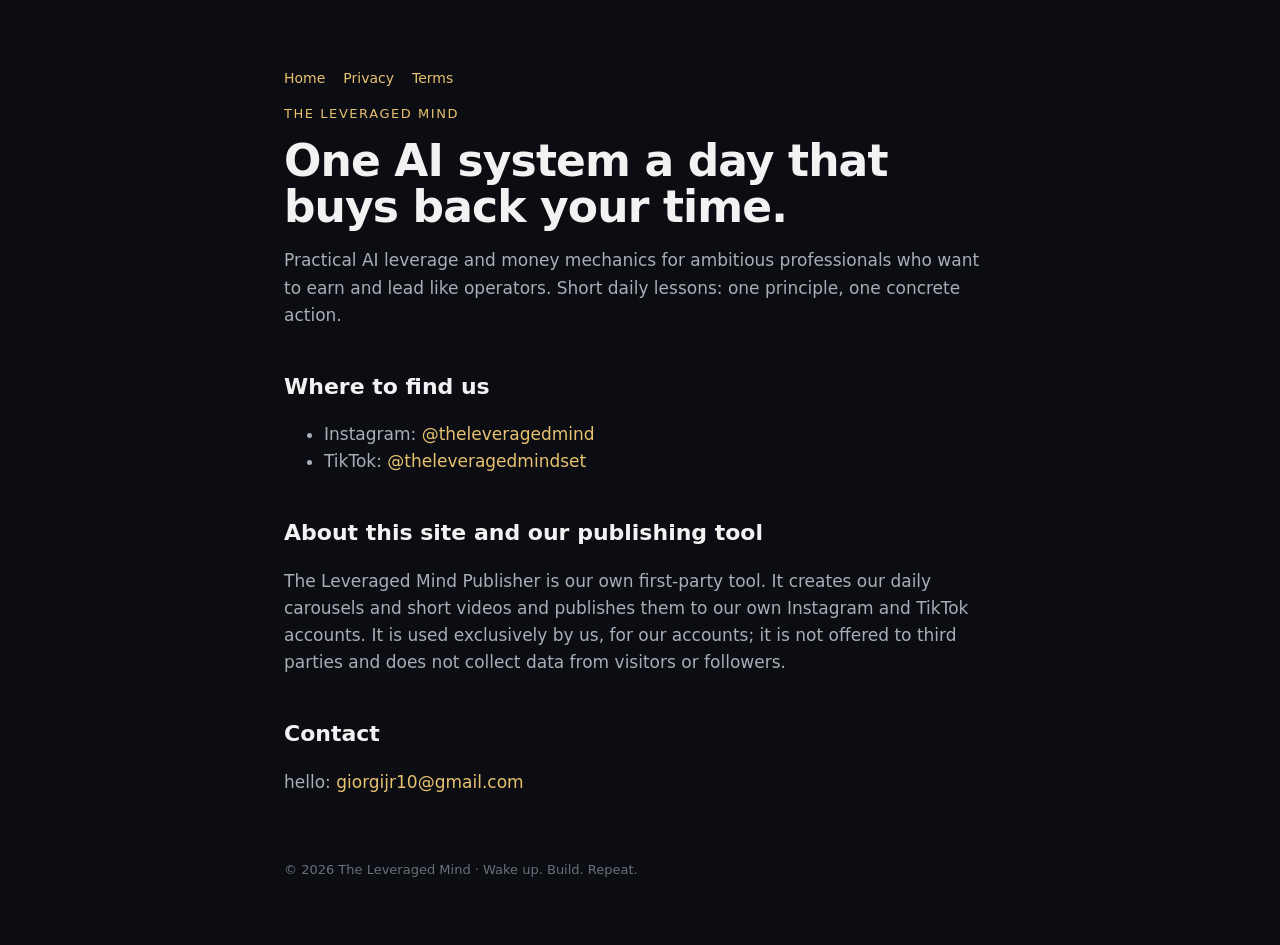
==== index.html @ 6ef63f06 "Add files via upload" ====
<!doctype html><html lang="en"><head><meta charset="utf-8"><meta name="viewport" content="width=device-width,initial-scale=1"><title>The Leveraged Mind</title><link rel="stylesheet" href="style.css"></head><body><main>
<nav><a href="./">Home</a><a href="privacy.html">Privacy</a><a href="terms.html">Terms</a></nav>
<p class="tag">The Leveraged Mind</p>
<h1>One AI system a day that buys back your time.</h1>
<p>Practical AI leverage and money mechanics for ambitious professionals who want to earn and lead like operators. Short daily lessons: one principle, one concrete action.</p>
<h2>Where to find us</h2>
<ul><li>Instagram: <a href="https://www.instagram.com/theleveragedmind/">@theleveragedmind</a></li><li>TikTok: <a href="https://www.tiktok.com/@theleveragedmindset">@theleveragedmindset</a></li></ul>
<h2>About this site and our publishing tool</h2>
<p>The Leveraged Mind Publisher is our own first-party tool. It creates our daily carousels and short videos and publishes them to our own Instagram and TikTok accounts. It is used exclusively by us, for our accounts; it is not offered to third parties and does not collect data from visitors or followers.</p>
<h2>Contact</h2><p>hello: <a href="mailto:giorgijr10@gmail.com">giorgijr10@gmail.com</a></p>
<footer>© 2026 The Leveraged Mind · Wake up. Build. Repeat.</footer></main></body></html>
---- style.css ----
:root{--bg:#0b0d12;--fg:#f2f2f2;--muted:#a9adb5;--gold:#e8c170}*{box-sizing:border-box}body{margin:0;background:var(--bg);color:var(--fg);font:17px/1.6 Inter,system-ui,-apple-system,Segoe UI,Roboto,sans-serif}main{max-width:760px;margin:0 auto;padding:64px 24px}h1{font-size:44px;line-height:1.05;margin:0 0 12px;letter-spacing:-.02em}h2{margin:40px 0 8px;font-size:22px}p,li{color:var(--muted)}a{color:var(--gold);text-decoration:none}nav a{margin-right:18px;font-size:14px}.tag{color:var(--gold);font-size:13px;letter-spacing:.12em;text-transform:uppercase}footer{margin-top:64px;font-size:13px;color:#6b7078}
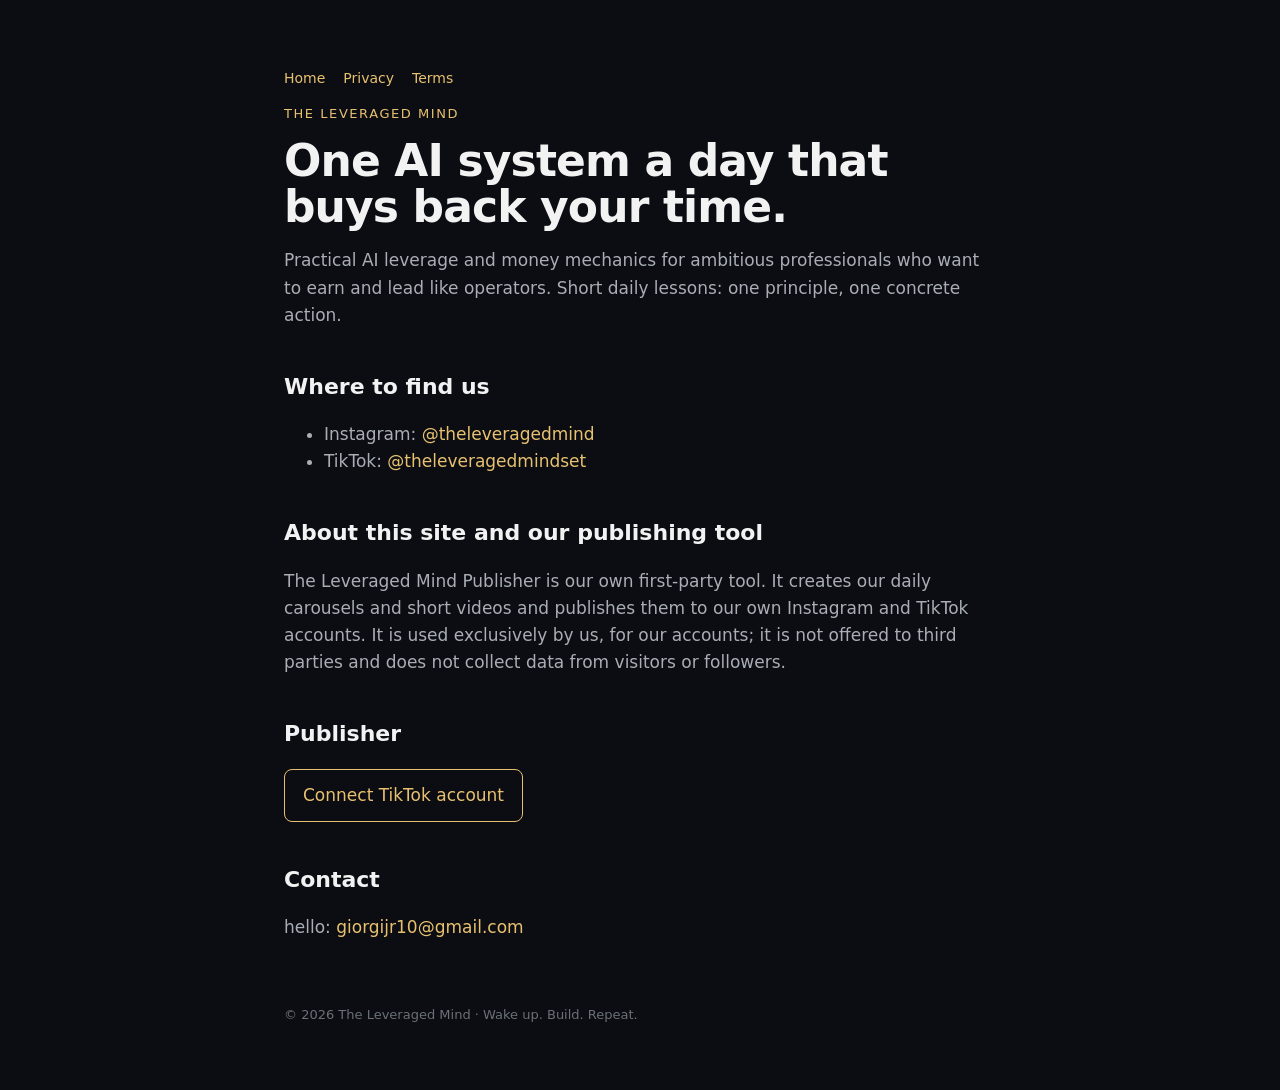
==== commit ebd8902b: "Add files via upload" ====
--- a/index.html
+++ b/index.html
@@ -7,5 +7,7 @@
 <ul><li>Instagram: <a href="https://www.instagram.com/theleveragedmind/">@theleveragedmind</a></li><li>TikTok: <a href="https://www.tiktok.com/@theleveragedmindset">@theleveragedmindset</a></li></ul>
 <h2>About this site and our publishing tool</h2>
 <p>The Leveraged Mind Publisher is our own first-party tool. It creates our daily carousels and short videos and publishes them to our own Instagram and TikTok accounts. It is used exclusively by us, for our accounts; it is not offered to third parties and does not collect data from visitors or followers.</p>
+<h2>Publisher</h2>
+<p><a id="connect" href="https://www.tiktok.com/v2/auth/authorize/?client_key=sbaw9ait9n6jj181y7&response_type=code&scope=user.info.basic%2Cvideo.upload%2Cvideo.publish&redirect_uri=https%3A%2F%2Fgghughunishvili.github.io%2Ftheleveragedmind%2Fcallback.html&state=lm" style="display:inline-block;padding:12px 18px;border:1px solid #e8c170;border-radius:8px">Connect TikTok account</a></p>
 <h2>Contact</h2><p>hello: <a href="mailto:giorgijr10@gmail.com">giorgijr10@gmail.com</a></p>
 <footer>© 2026 The Leveraged Mind · Wake up. Build. Repeat.</footer></main></body></html>
